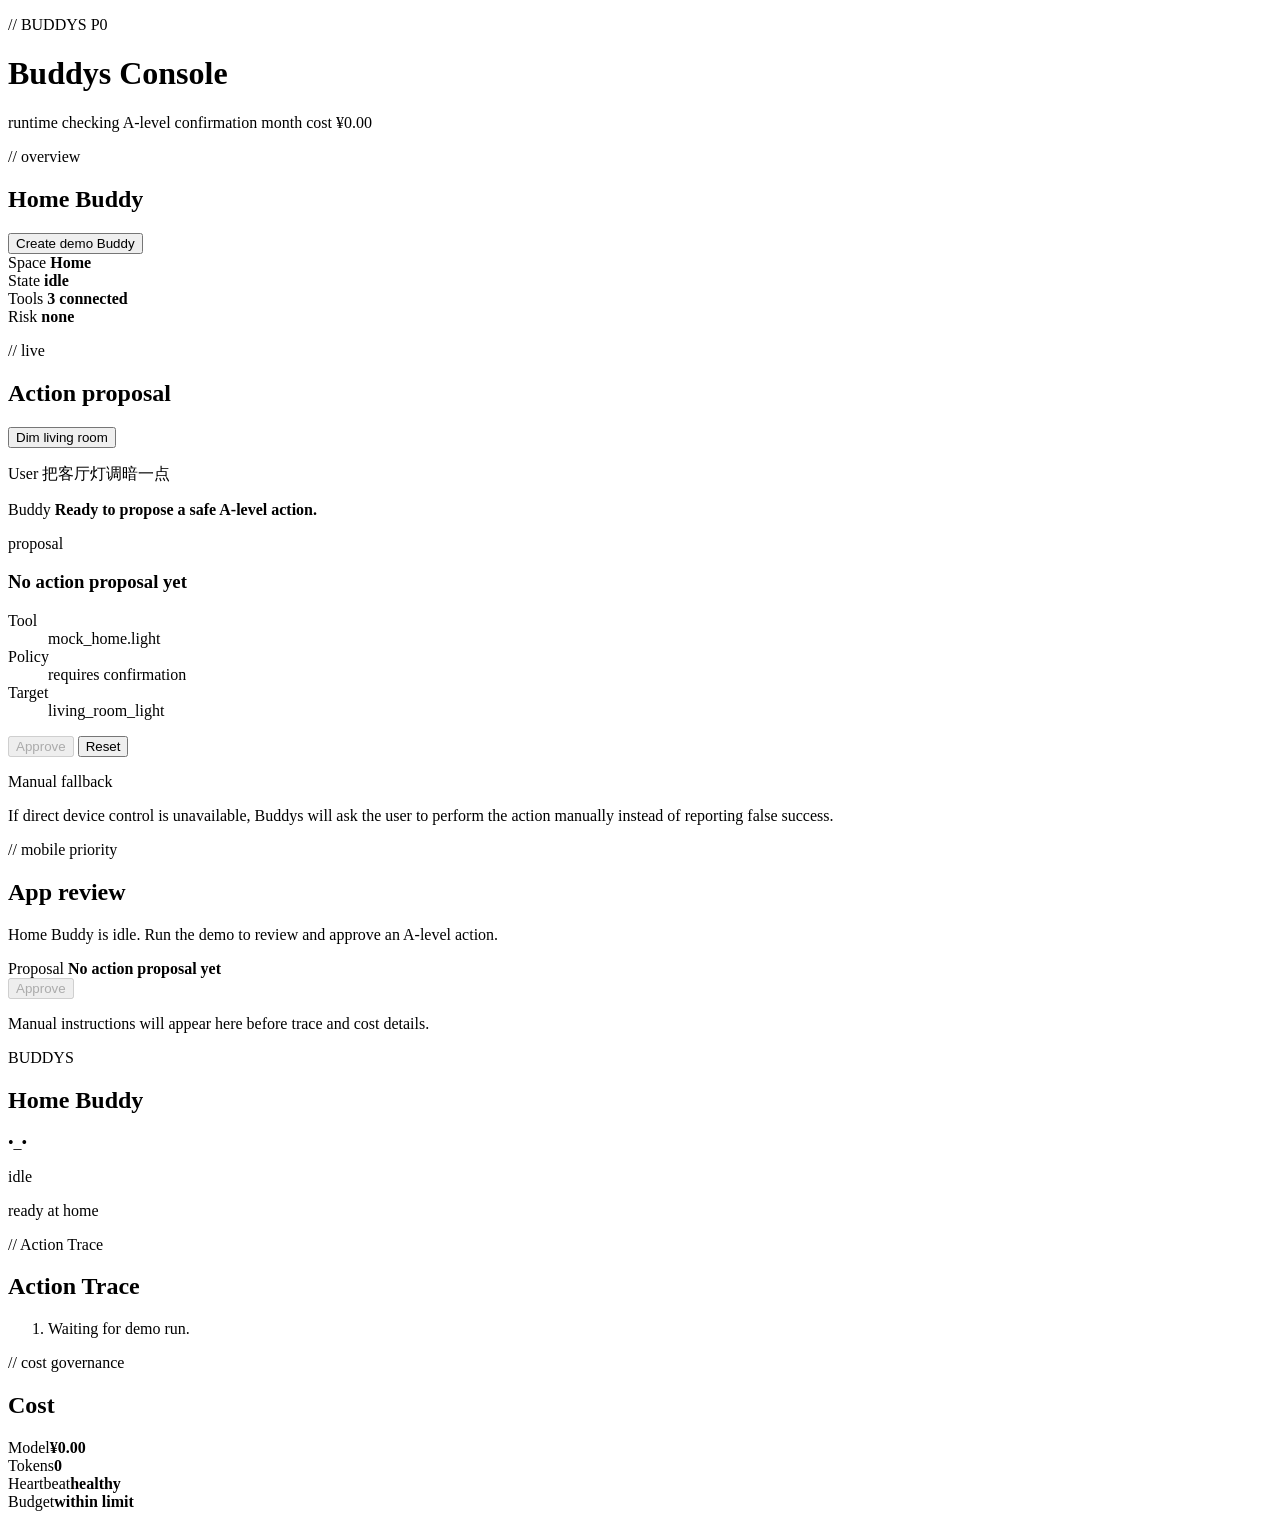
==== src/buddys_api/static/index.html @ 9211343c "feat: add console and device contract slice" ====
<!doctype html>
<html lang="zh-CN">
  <head>
    <meta charset="utf-8" />
    <meta name="viewport" content="width=device-width, initial-scale=1" />
    <title>Buddys Console</title>
    <link rel="stylesheet" href="/static/styles.css" />
  </head>
  <body>
    <main class="shell" data-surface="browser-console">
      <header class="topbar" aria-label="Buddys runtime status">
        <div>
          <p class="eyebrow">// BUDDYS P0</p>
          <h1>Buddys Console</h1>
        </div>
        <div class="status-strip" role="status">
          <span id="runtimeHealth" class="status-pill">runtime checking</span>
          <span>A-level confirmation</span>
          <span id="monthCost">month cost ¥0.00</span>
        </div>
      </header>

      <section class="layout">
        <div class="primary-column">
          <section class="panel overview" aria-labelledby="overviewTitle">
            <div class="panel-header">
              <div>
                <p class="eyebrow">// overview</p>
                <h2 id="overviewTitle">Home Buddy</h2>
              </div>
              <button id="createBuddyButton" class="secondary-button" type="button">Create demo Buddy</button>
            </div>
            <div class="metric-grid">
              <div>
                <span class="metric-label">Space</span>
                <strong id="buddySpace">Home</strong>
              </div>
              <div>
                <span class="metric-label">State</span>
                <strong id="buddyState">idle</strong>
              </div>
              <div>
                <span class="metric-label">Tools</span>
                <strong>3 connected</strong>
              </div>
              <div>
                <span class="metric-label">Risk</span>
                <strong id="riskState">none</strong>
              </div>
            </div>
          </section>

          <section class="panel live" aria-labelledby="liveTitle">
            <div class="panel-header">
              <div>
                <p class="eyebrow">// live</p>
                <h2 id="liveTitle">Action proposal</h2>
              </div>
              <button id="runDemoButton" class="primary-button" type="button">Dim living room</button>
            </div>
            <div class="conversation">
              <p><span>User</span> 把客厅灯调暗一点</p>
              <p><span>Buddy</span> <strong id="assistantMessage">Ready to propose a safe A-level action.</strong></p>
            </div>
            <div class="proposal-card" id="proposalCard">
              <p class="eyebrow">proposal</p>
              <h3 id="proposalSummary">No action proposal yet</h3>
              <dl>
                <div><dt>Tool</dt><dd id="proposalTool">mock_home.light</dd></div>
                <div><dt>Policy</dt><dd id="proposalPolicy">requires confirmation</dd></div>
                <div><dt>Target</dt><dd>living_room_light</dd></div>
              </dl>
              <div class="button-row">
                <button id="approveButton" class="primary-button" type="button" disabled>Approve</button>
                <button id="resetButton" class="ghost-button" type="button">Reset</button>
              </div>
            </div>
            <div class="manual-callout" id="manualFallback">
              <p class="eyebrow">Manual fallback</p>
              <p id="manualInstruction">If direct device control is unavailable, Buddys will ask the user to perform the action manually instead of reporting false success.</p>
            </div>
          </section>
        </div>

        <section class="mobile-surface" data-surface="mobile-app" aria-label="Mobile app priority surface">
          <p class="eyebrow">// mobile priority</p>
          <h2>App review</h2>
          <p id="mobileStatus">Home Buddy is idle. Run the demo to review and approve an A-level action.</p>
          <div class="mobile-action-block">
            <span>Proposal</span>
            <strong id="mobileProposal">No action proposal yet</strong>
          </div>
          <div class="mobile-action-row">
            <button id="mobileApproveButton" class="primary-button" type="button" disabled>Approve</button>
            <p id="mobileManualInstruction">Manual instructions will appear here before trace and cost details.</p>
          </div>
        </section>

        <aside class="side-column">
          <section class="device-shell" aria-labelledby="deviceTitle" data-surface="hardware-display">
            <div class="device-display" id="hardwareDisplay">
              <p class="device-kicker">BUDDYS</p>
              <h2 id="deviceTitle">Home Buddy</h2>
              <div class="pixel-face" id="pixelFace">•_•</div>
              <p id="deviceState">idle</p>
              <p id="devicePrompt">ready at home</p>
            </div>
          </section>

          <section class="panel trace" aria-labelledby="traceTitle">
            <p class="eyebrow">// Action Trace</p>
            <h2 id="traceTitle">Action Trace</h2>
            <ol id="traceTimeline" class="timeline">
              <li>Waiting for demo run.</li>
            </ol>
          </section>

          <section class="panel cost" aria-labelledby="costTitle">
            <p class="eyebrow">// cost governance</p>
            <h2 id="costTitle">Cost</h2>
            <div class="cost-grid">
              <div><span>Model</span><strong id="modelCost">¥0.00</strong></div>
              <div><span>Tokens</span><strong id="tokenUsage">0</strong></div>
              <div><span>Heartbeat</span><strong>healthy</strong></div>
              <div><span>Budget</span><strong>within limit</strong></div>
            </div>
          </section>
        </aside>
      </section>
    </main>
    <script src="/static/app.js"></script>
  </body>
</html>
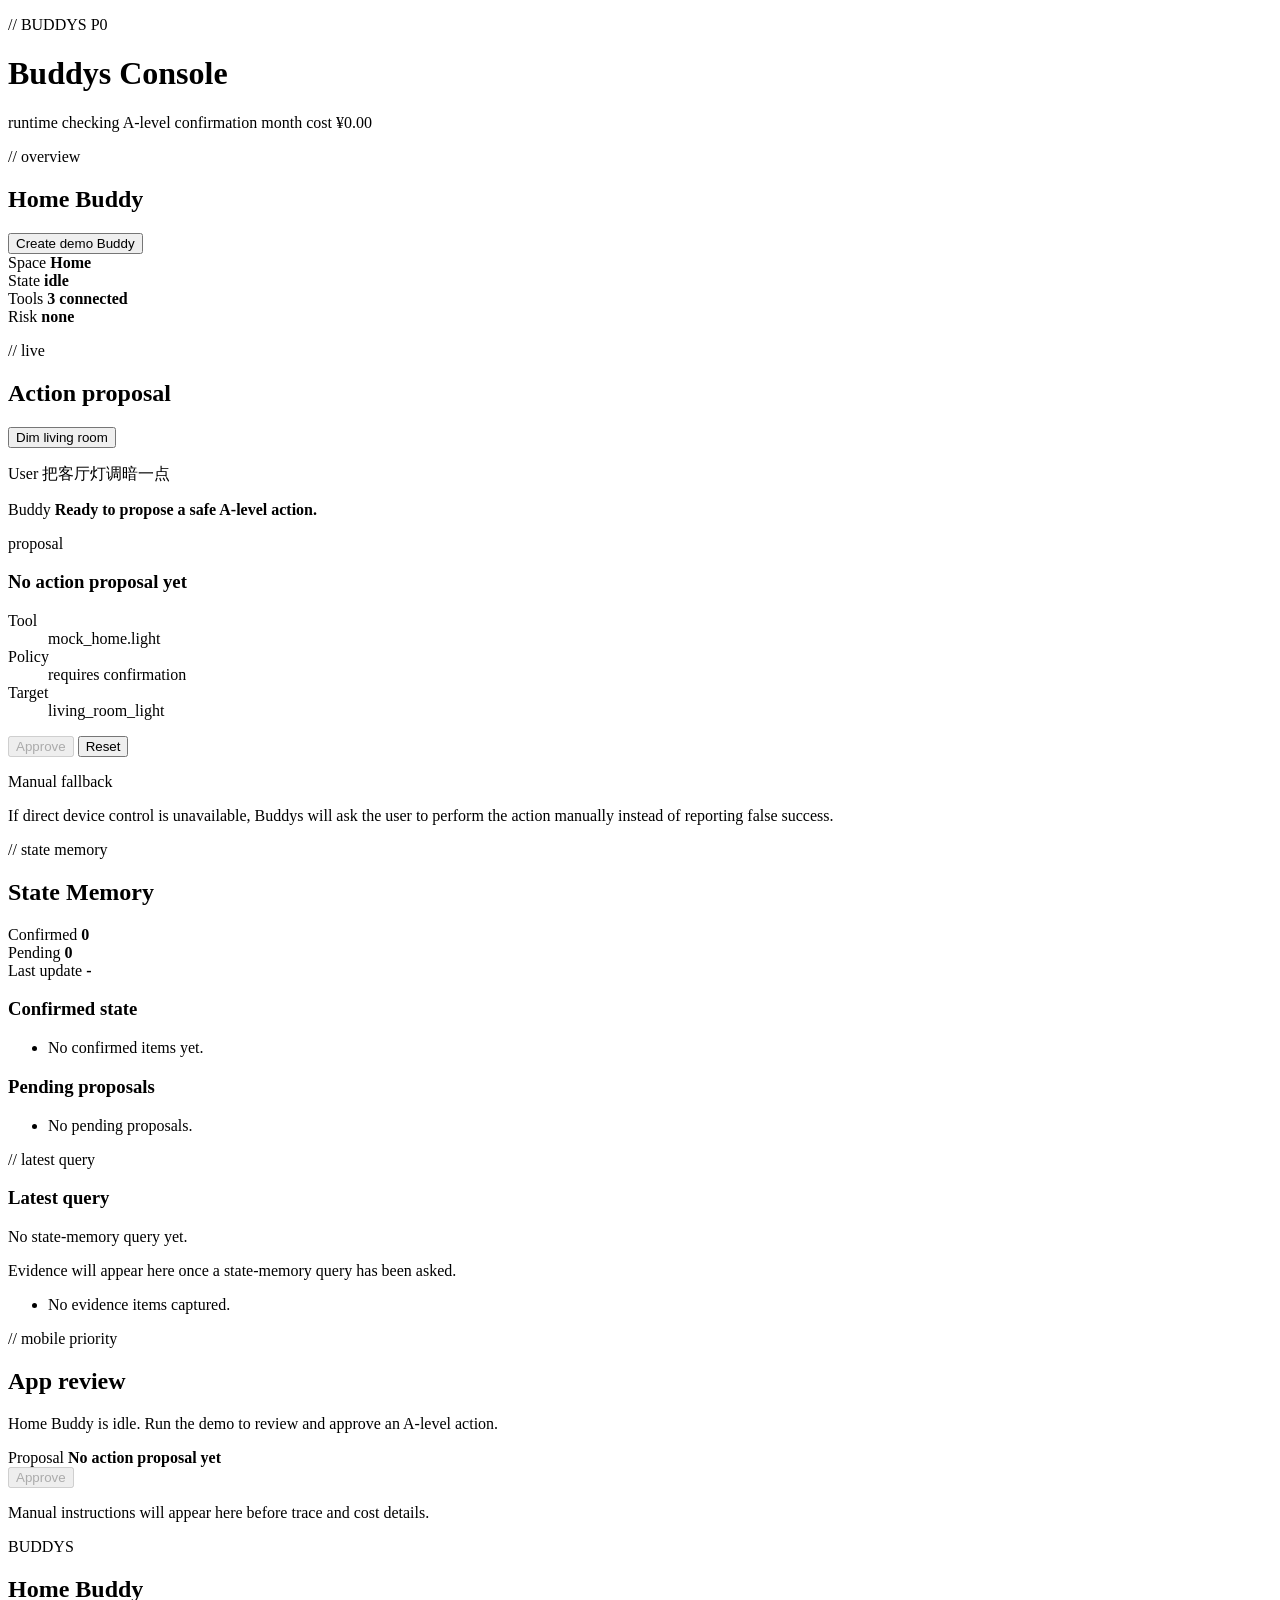
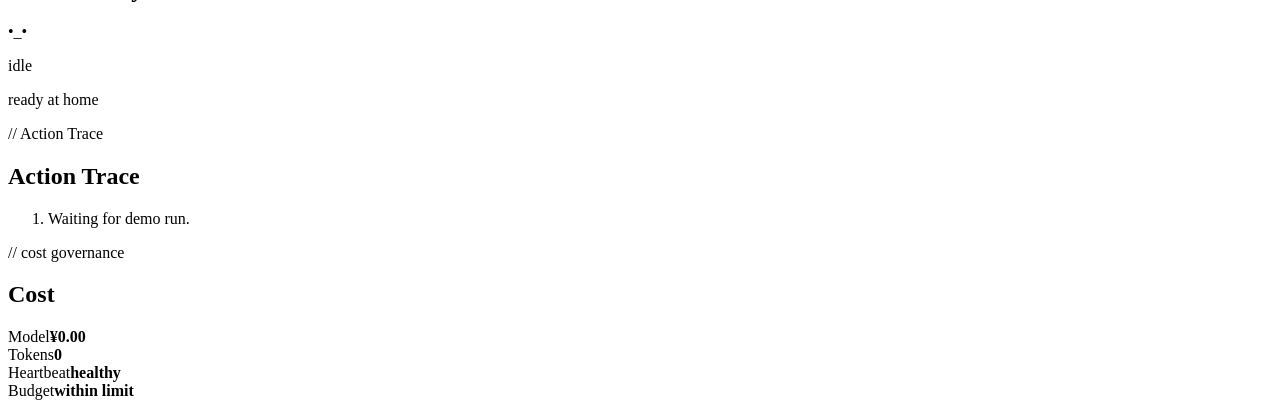
==== commit 54f7ebcf: "feat: add state memory sync console slice" ====
--- a/src/buddys_api/static/index.html
+++ b/src/buddys_api/static/index.html
@@ -80,6 +80,55 @@
               <p id="manualInstruction">If direct device control is unavailable, Buddys will ask the user to perform the action manually instead of reporting false success.</p>
             </div>
           </section>
+
+          <section class="panel state-memory" aria-labelledby="stateMemoryTitle">
+            <div class="panel-header">
+              <div>
+                <p class="eyebrow">// state memory</p>
+                <h2 id="stateMemoryTitle">State Memory</h2>
+              </div>
+              <div class="state-memory-summary-grid">
+                <div>
+                  <span class="metric-label">Confirmed</span>
+                  <strong id="stateMemoryConfirmedCount">0</strong>
+                </div>
+                <div>
+                  <span class="metric-label">Pending</span>
+                  <strong id="stateMemoryPendingCount">0</strong>
+                </div>
+                <div>
+                  <span class="metric-label">Last update</span>
+                  <strong id="stateMemoryLastUpdated">-</strong>
+                </div>
+              </div>
+            </div>
+
+            <div class="state-memory-columns">
+              <section class="state-memory-block" aria-labelledby="stateMemoryConfirmedTitle">
+                <h3 id="stateMemoryConfirmedTitle">Confirmed state</h3>
+                <ul id="stateMemoryConfirmedList" class="state-list">
+                  <li>No confirmed items yet.</li>
+                </ul>
+              </section>
+
+              <section class="state-memory-block" aria-labelledby="stateMemoryPendingTitle">
+                <h3 id="stateMemoryPendingTitle">Pending proposals</h3>
+                <ul id="stateMemoryPendingList" class="state-list">
+                  <li>No pending proposals.</li>
+                </ul>
+              </section>
+            </div>
+
+            <section class="state-memory-query" aria-labelledby="stateMemoryQueryTitle">
+              <p class="eyebrow">// latest query</p>
+              <h3 id="stateMemoryQueryTitle">Latest query</h3>
+              <p id="stateMemoryQuerySummary">No state-memory query yet.</p>
+              <p id="stateMemoryQueryMeta" class="state-memory-meta">Evidence will appear here once a state-memory query has been asked.</p>
+              <ul id="stateMemoryEvidenceList" class="state-list">
+                <li>No evidence items captured.</li>
+              </ul>
+            </section>
+          </section>
         </div>
 
         <section class="mobile-surface" data-surface="mobile-app" aria-label="Mobile app priority surface">
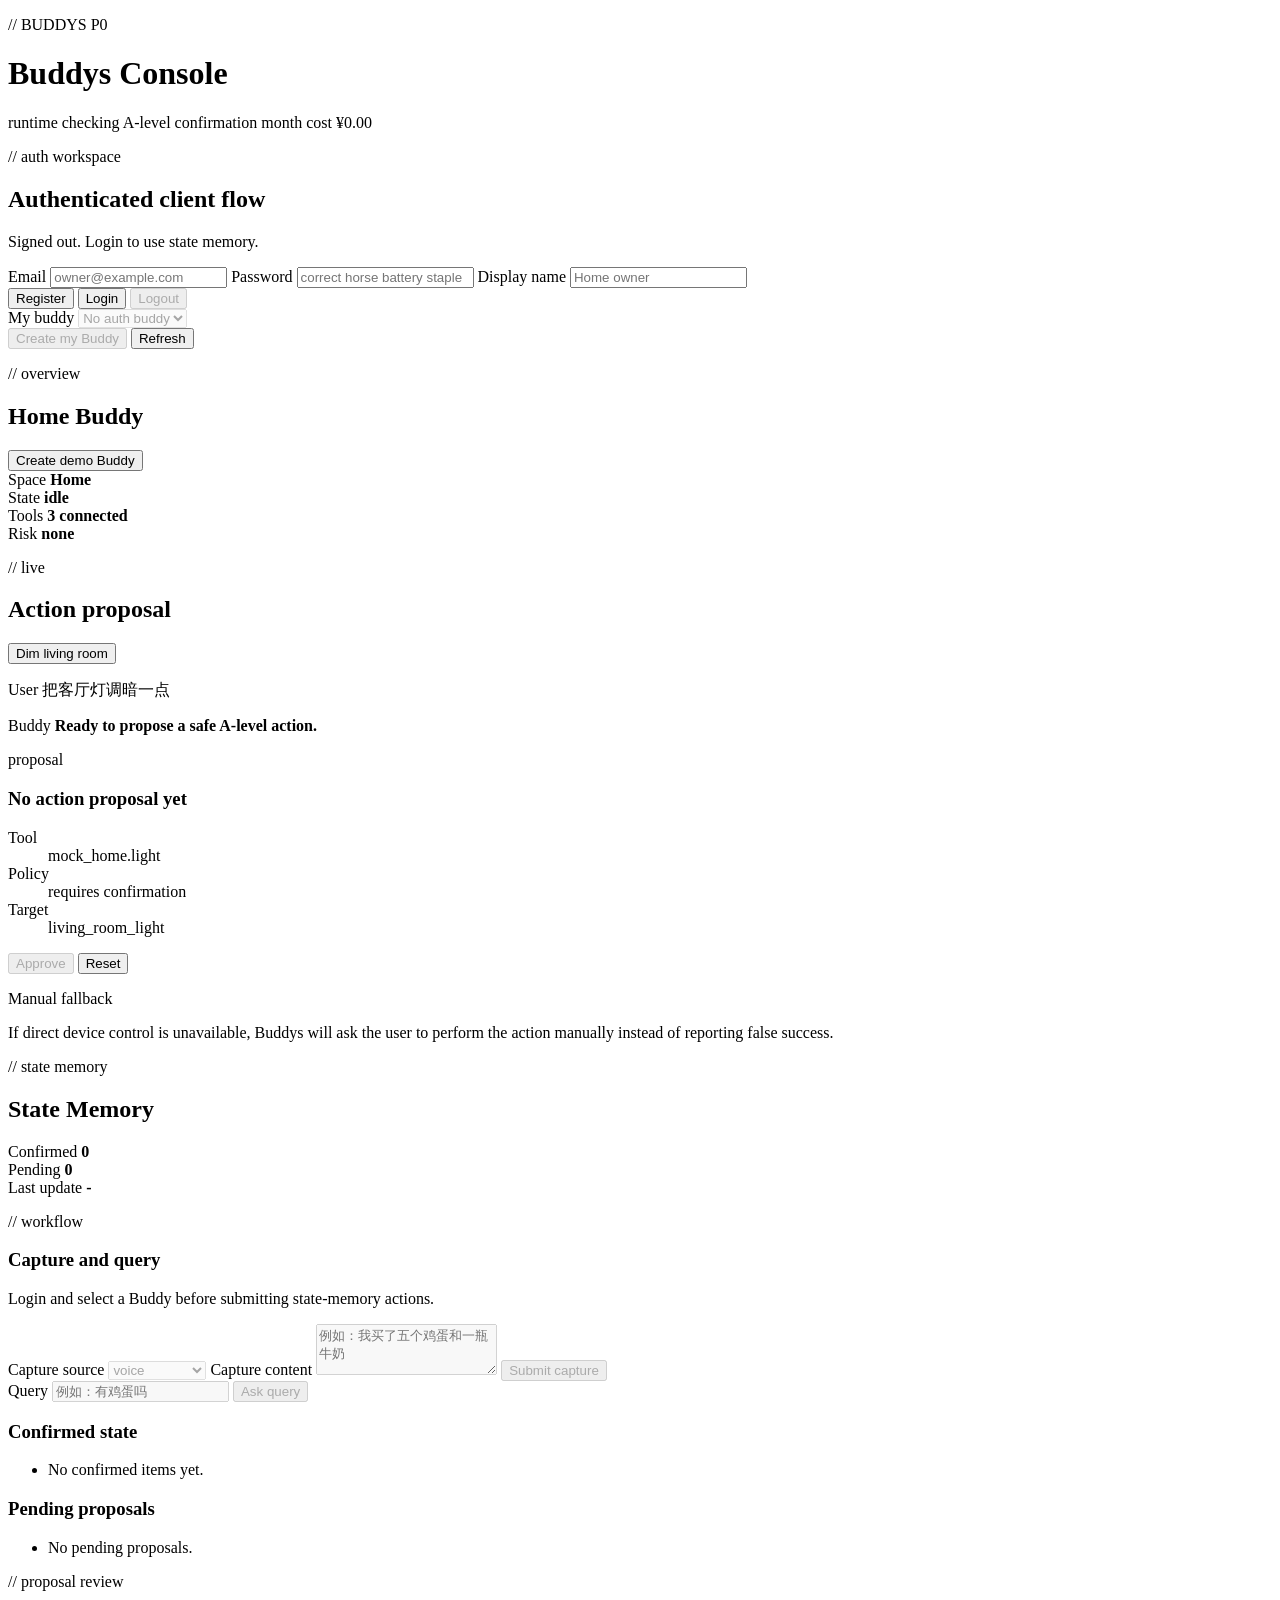
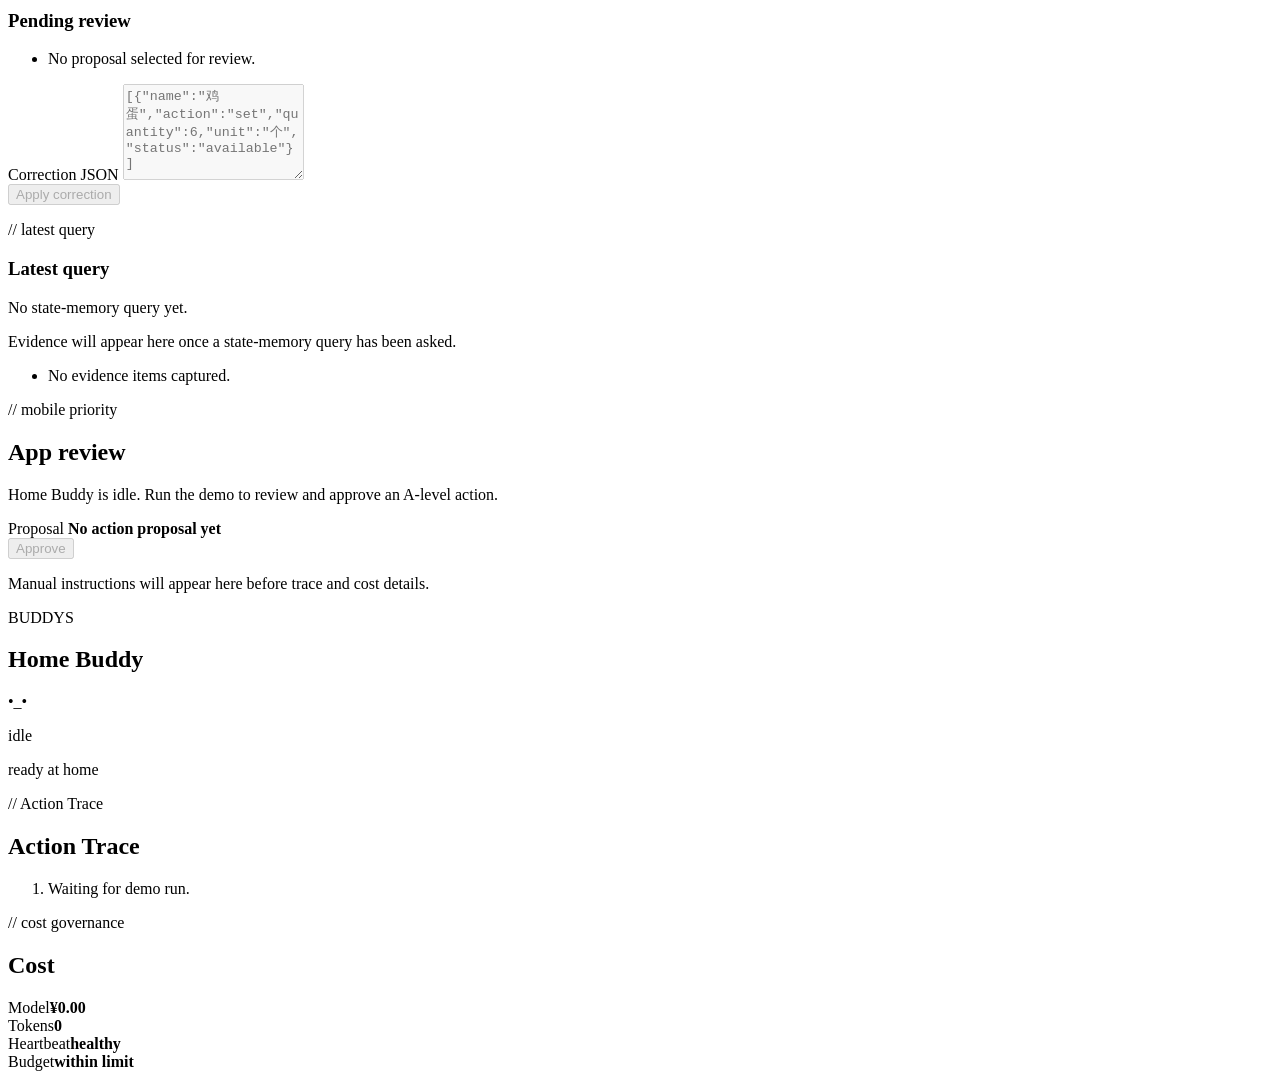
==== commit f31c9581: "feat: add auth state-memory console flow" ====
--- a/src/buddys_api/static/index.html
+++ b/src/buddys_api/static/index.html
@@ -22,6 +22,47 @@
 
       <section class="layout">
         <div class="primary-column">
+          <section class="panel auth-workspace" aria-labelledby="authWorkspaceTitle">
+            <div class="panel-header">
+              <div>
+                <p class="eyebrow">// auth workspace</p>
+                <h2 id="authWorkspaceTitle">Authenticated client flow</h2>
+              </div>
+              <p id="authStatus" class="status-note">Signed out. Login to use state memory.</p>
+            </div>
+            <div class="auth-grid">
+              <label class="field">
+                <span>Email</span>
+                <input id="authEmailInput" type="email" placeholder="owner@example.com" />
+              </label>
+              <label class="field">
+                <span>Password</span>
+                <input id="authPasswordInput" type="password" placeholder="correct horse battery staple" />
+              </label>
+              <label class="field">
+                <span>Display name</span>
+                <input id="authDisplayNameInput" type="text" placeholder="Home owner" />
+              </label>
+              <div class="button-row auth-actions">
+                <button id="authRegisterButton" class="secondary-button" type="button">Register</button>
+                <button id="authLoginButton" class="primary-button" type="button">Login</button>
+                <button id="authLogoutButton" class="ghost-button" type="button" disabled>Logout</button>
+              </div>
+            </div>
+            <div class="workspace-grid">
+              <label class="field">
+                <span>My buddy</span>
+                <select id="authBuddySelect" disabled>
+                  <option value="">No auth buddy</option>
+                </select>
+              </label>
+              <div class="button-row">
+                <button id="createMyBuddyButton" class="secondary-button" type="button" disabled>Create my Buddy</button>
+                <button id="refreshWorkspaceButton" class="ghost-button" type="button">Refresh</button>
+              </div>
+            </div>
+          </section>
+
           <section class="panel overview" aria-labelledby="overviewTitle">
             <div class="panel-header">
               <div>
@@ -103,6 +144,41 @@
               </div>
             </div>
 
+            <section class="state-memory-workflow" aria-labelledby="stateMemoryWorkflowTitle">
+              <p class="eyebrow">// workflow</p>
+              <h3 id="stateMemoryWorkflowTitle">Capture and query</h3>
+              <p id="stateMemoryWorkspaceStatus" class="state-memory-meta">
+                Login and select a Buddy before submitting state-memory actions.
+              </p>
+              <div class="workflow-grid">
+                <label class="field">
+                  <span>Capture source</span>
+                  <select id="captureSourceSelect" disabled>
+                    <option value="voice">voice</option>
+                    <option value="conversation">conversation</option>
+                    <option value="console">console</option>
+                  </select>
+                </label>
+                <label class="field field-wide">
+                  <span>Capture content</span>
+                  <textarea
+                    id="captureContentInput"
+                    rows="3"
+                    placeholder="例如：我买了五个鸡蛋和一瓶牛奶"
+                    disabled
+                  ></textarea>
+                </label>
+                <button id="submitCaptureButton" class="primary-button" type="button" disabled>Submit capture</button>
+              </div>
+              <div class="workflow-grid query-grid">
+                <label class="field field-wide">
+                  <span>Query</span>
+                  <input id="queryQuestionInput" type="text" placeholder="例如：有鸡蛋吗" disabled />
+                </label>
+                <button id="submitQueryButton" class="secondary-button" type="button" disabled>Ask query</button>
+              </div>
+            </section>
+
             <div class="state-memory-columns">
               <section class="state-memory-block" aria-labelledby="stateMemoryConfirmedTitle">
                 <h3 id="stateMemoryConfirmedTitle">Confirmed state</h3>
@@ -118,6 +194,26 @@
                 </ul>
               </section>
             </div>
+
+            <section class="state-memory-query" aria-labelledby="proposalReviewTitle">
+              <p class="eyebrow">// proposal review</p>
+              <h3 id="proposalReviewTitle">Pending review</h3>
+              <ul id="proposalReviewList" class="state-list">
+                <li>No proposal selected for review.</li>
+              </ul>
+              <label class="field field-wide">
+                <span>Correction JSON</span>
+                <textarea
+                  id="proposalCorrectionInput"
+                  rows="6"
+                  placeholder='[{"name":"鸡蛋","action":"set","quantity":6,"unit":"个","status":"available"}]'
+                  disabled
+                ></textarea>
+              </label>
+              <div class="button-row">
+                <button id="submitCorrectionButton" class="secondary-button" type="button" disabled>Apply correction</button>
+              </div>
+            </section>
 
             <section class="state-memory-query" aria-labelledby="stateMemoryQueryTitle">
               <p class="eyebrow">// latest query</p>
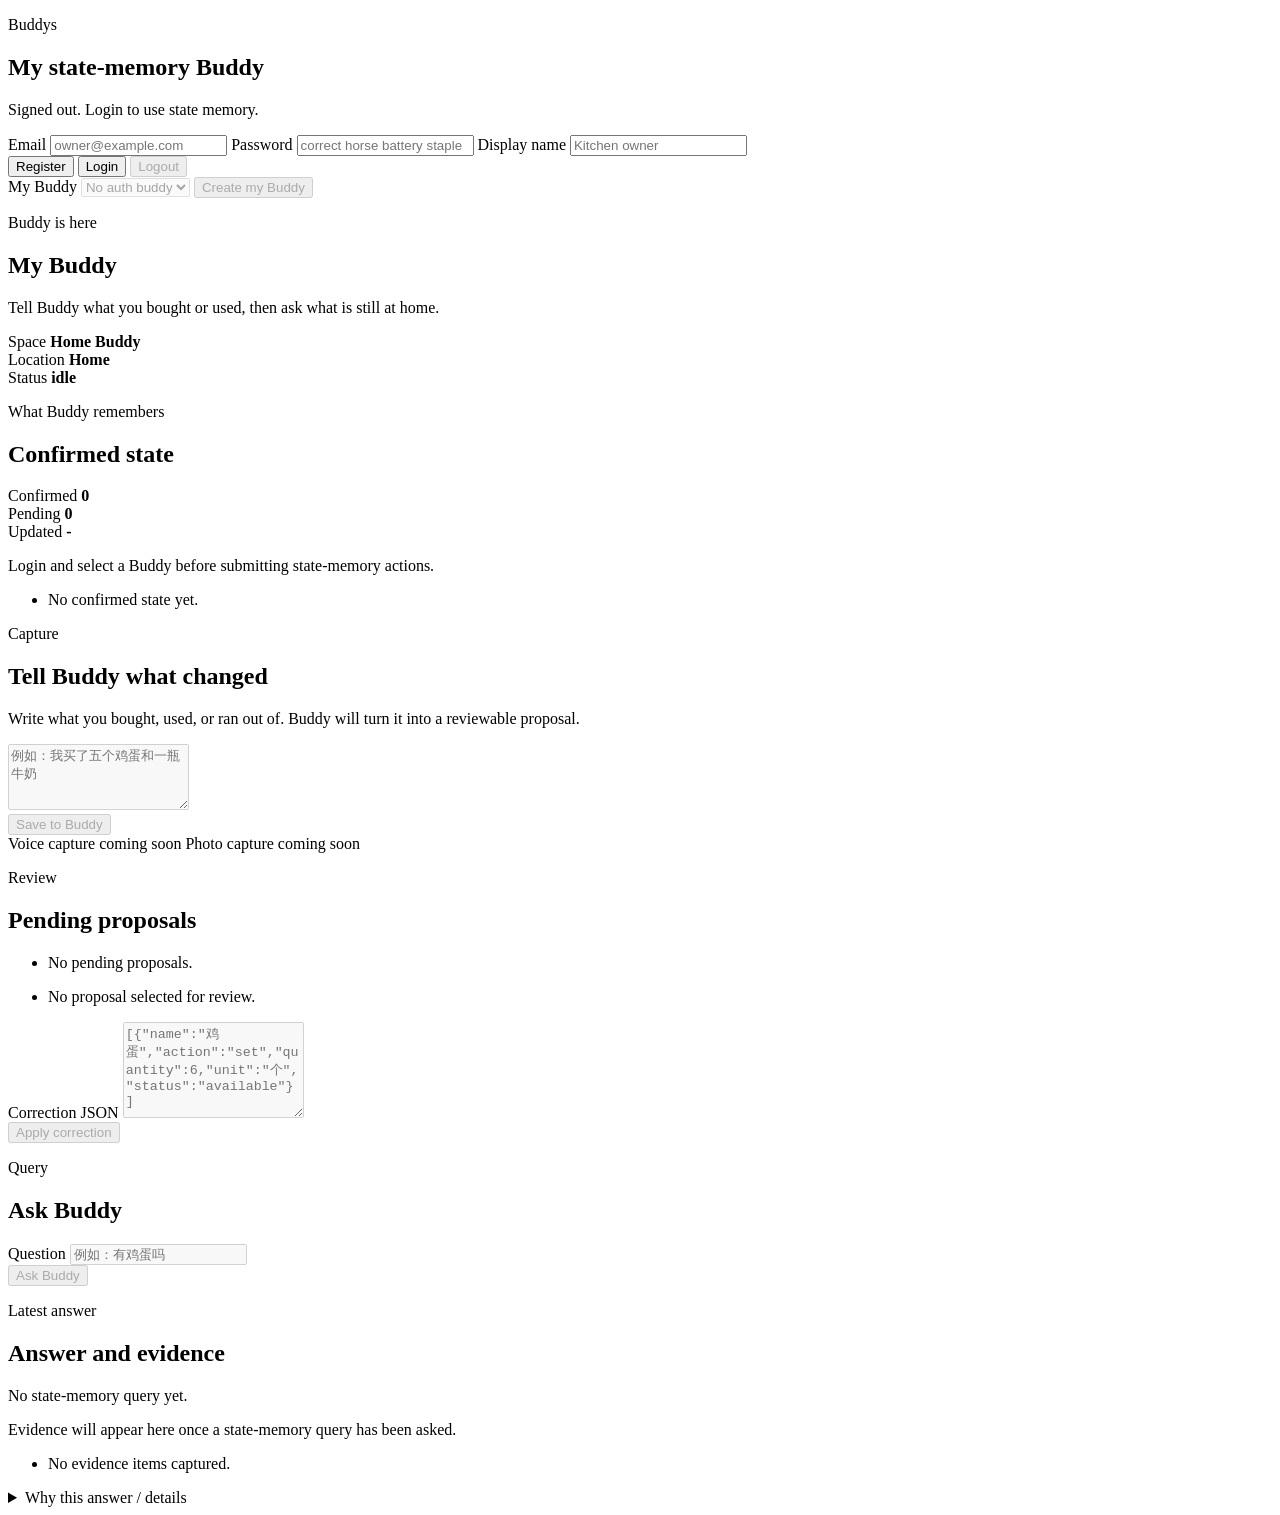
==== commit e2132a6c: "feat: rebuild state memory console experience" ====
--- a/src/buddys_api/static/index.html
+++ b/src/buddys_api/static/index.html
@@ -7,271 +7,218 @@
     <link rel="stylesheet" href="/static/styles.css" />
   </head>
   <body>
-    <main class="shell" data-surface="browser-console">
-      <header class="topbar" aria-label="Buddys runtime status">
-        <div>
-          <p class="eyebrow">// BUDDYS P0</p>
-          <h1>Buddys Console</h1>
-        </div>
-        <div class="status-strip" role="status">
-          <span id="runtimeHealth" class="status-pill">runtime checking</span>
-          <span>A-level confirmation</span>
-          <span id="monthCost">month cost ¥0.00</span>
-        </div>
-      </header>
-
-      <section class="layout">
-        <div class="primary-column">
-          <section class="panel auth-workspace" aria-labelledby="authWorkspaceTitle">
-            <div class="panel-header">
-              <div>
-                <p class="eyebrow">// auth workspace</p>
-                <h2 id="authWorkspaceTitle">Authenticated client flow</h2>
-              </div>
-              <p id="authStatus" class="status-note">Signed out. Login to use state memory.</p>
-            </div>
-            <div class="auth-grid">
-              <label class="field">
-                <span>Email</span>
-                <input id="authEmailInput" type="email" placeholder="owner@example.com" />
-              </label>
-              <label class="field">
-                <span>Password</span>
-                <input id="authPasswordInput" type="password" placeholder="correct horse battery staple" />
-              </label>
-              <label class="field">
-                <span>Display name</span>
-                <input id="authDisplayNameInput" type="text" placeholder="Home owner" />
-              </label>
-              <div class="button-row auth-actions">
-                <button id="authRegisterButton" class="secondary-button" type="button">Register</button>
-                <button id="authLoginButton" class="primary-button" type="button">Login</button>
-                <button id="authLogoutButton" class="ghost-button" type="button" disabled>Logout</button>
-              </div>
-            </div>
-            <div class="workspace-grid">
-              <label class="field">
-                <span>My buddy</span>
-                <select id="authBuddySelect" disabled>
-                  <option value="">No auth buddy</option>
-                </select>
-              </label>
-              <div class="button-row">
-                <button id="createMyBuddyButton" class="secondary-button" type="button" disabled>Create my Buddy</button>
-                <button id="refreshWorkspaceButton" class="ghost-button" type="button">Refresh</button>
-              </div>
-            </div>
-          </section>
-
-          <section class="panel overview" aria-labelledby="overviewTitle">
-            <div class="panel-header">
-              <div>
-                <p class="eyebrow">// overview</p>
-                <h2 id="overviewTitle">Home Buddy</h2>
-              </div>
-              <button id="createBuddyButton" class="secondary-button" type="button">Create demo Buddy</button>
-            </div>
-            <div class="metric-grid">
-              <div>
-                <span class="metric-label">Space</span>
-                <strong id="buddySpace">Home</strong>
-              </div>
-              <div>
-                <span class="metric-label">State</span>
-                <strong id="buddyState">idle</strong>
-              </div>
-              <div>
-                <span class="metric-label">Tools</span>
-                <strong>3 connected</strong>
-              </div>
-              <div>
-                <span class="metric-label">Risk</span>
-                <strong id="riskState">none</strong>
-              </div>
-            </div>
-          </section>
-
-          <section class="panel live" aria-labelledby="liveTitle">
-            <div class="panel-header">
-              <div>
-                <p class="eyebrow">// live</p>
-                <h2 id="liveTitle">Action proposal</h2>
-              </div>
-              <button id="runDemoButton" class="primary-button" type="button">Dim living room</button>
-            </div>
-            <div class="conversation">
-              <p><span>User</span> 把客厅灯调暗一点</p>
-              <p><span>Buddy</span> <strong id="assistantMessage">Ready to propose a safe A-level action.</strong></p>
-            </div>
-            <div class="proposal-card" id="proposalCard">
-              <p class="eyebrow">proposal</p>
-              <h3 id="proposalSummary">No action proposal yet</h3>
-              <dl>
-                <div><dt>Tool</dt><dd id="proposalTool">mock_home.light</dd></div>
-                <div><dt>Policy</dt><dd id="proposalPolicy">requires confirmation</dd></div>
-                <div><dt>Target</dt><dd>living_room_light</dd></div>
-              </dl>
-              <div class="button-row">
-                <button id="approveButton" class="primary-button" type="button" disabled>Approve</button>
-                <button id="resetButton" class="ghost-button" type="button">Reset</button>
-              </div>
-            </div>
-            <div class="manual-callout" id="manualFallback">
-              <p class="eyebrow">Manual fallback</p>
-              <p id="manualInstruction">If direct device control is unavailable, Buddys will ask the user to perform the action manually instead of reporting false success.</p>
-            </div>
-          </section>
-
-          <section class="panel state-memory" aria-labelledby="stateMemoryTitle">
-            <div class="panel-header">
-              <div>
-                <p class="eyebrow">// state memory</p>
-                <h2 id="stateMemoryTitle">State Memory</h2>
-              </div>
-              <div class="state-memory-summary-grid">
-                <div>
-                  <span class="metric-label">Confirmed</span>
-                  <strong id="stateMemoryConfirmedCount">0</strong>
-                </div>
-                <div>
-                  <span class="metric-label">Pending</span>
-                  <strong id="stateMemoryPendingCount">0</strong>
-                </div>
-                <div>
-                  <span class="metric-label">Last update</span>
-                  <strong id="stateMemoryLastUpdated">-</strong>
-                </div>
-              </div>
-            </div>
-
-            <section class="state-memory-workflow" aria-labelledby="stateMemoryWorkflowTitle">
-              <p class="eyebrow">// workflow</p>
-              <h3 id="stateMemoryWorkflowTitle">Capture and query</h3>
-              <p id="stateMemoryWorkspaceStatus" class="state-memory-meta">
-                Login and select a Buddy before submitting state-memory actions.
-              </p>
-              <div class="workflow-grid">
-                <label class="field">
-                  <span>Capture source</span>
-                  <select id="captureSourceSelect" disabled>
-                    <option value="voice">voice</option>
-                    <option value="conversation">conversation</option>
-                    <option value="console">console</option>
-                  </select>
-                </label>
-                <label class="field field-wide">
-                  <span>Capture content</span>
-                  <textarea
-                    id="captureContentInput"
-                    rows="3"
-                    placeholder="例如：我买了五个鸡蛋和一瓶牛奶"
-                    disabled
-                  ></textarea>
-                </label>
-                <button id="submitCaptureButton" class="primary-button" type="button" disabled>Submit capture</button>
-              </div>
-              <div class="workflow-grid query-grid">
-                <label class="field field-wide">
-                  <span>Query</span>
-                  <input id="queryQuestionInput" type="text" placeholder="例如：有鸡蛋吗" disabled />
-                </label>
-                <button id="submitQueryButton" class="secondary-button" type="button" disabled>Ask query</button>
-              </div>
-            </section>
-
-            <div class="state-memory-columns">
-              <section class="state-memory-block" aria-labelledby="stateMemoryConfirmedTitle">
-                <h3 id="stateMemoryConfirmedTitle">Confirmed state</h3>
-                <ul id="stateMemoryConfirmedList" class="state-list">
-                  <li>No confirmed items yet.</li>
-                </ul>
-              </section>
-
-              <section class="state-memory-block" aria-labelledby="stateMemoryPendingTitle">
-                <h3 id="stateMemoryPendingTitle">Pending proposals</h3>
-                <ul id="stateMemoryPendingList" class="state-list">
-                  <li>No pending proposals.</li>
-                </ul>
-              </section>
-            </div>
-
-            <section class="state-memory-query" aria-labelledby="proposalReviewTitle">
-              <p class="eyebrow">// proposal review</p>
-              <h3 id="proposalReviewTitle">Pending review</h3>
-              <ul id="proposalReviewList" class="state-list">
-                <li>No proposal selected for review.</li>
-              </ul>
-              <label class="field field-wide">
-                <span>Correction JSON</span>
-                <textarea
-                  id="proposalCorrectionInput"
-                  rows="6"
-                  placeholder='[{"name":"鸡蛋","action":"set","quantity":6,"unit":"个","status":"available"}]'
-                  disabled
-                ></textarea>
-              </label>
-              <div class="button-row">
-                <button id="submitCorrectionButton" class="secondary-button" type="button" disabled>Apply correction</button>
-              </div>
-            </section>
-
-            <section class="state-memory-query" aria-labelledby="stateMemoryQueryTitle">
-              <p class="eyebrow">// latest query</p>
-              <h3 id="stateMemoryQueryTitle">Latest query</h3>
-              <p id="stateMemoryQuerySummary">No state-memory query yet.</p>
-              <p id="stateMemoryQueryMeta" class="state-memory-meta">Evidence will appear here once a state-memory query has been asked.</p>
-              <ul id="stateMemoryEvidenceList" class="state-list">
-                <li>No evidence items captured.</li>
-              </ul>
-            </section>
-          </section>
-        </div>
-
-        <section class="mobile-surface" data-surface="mobile-app" aria-label="Mobile app priority surface">
-          <p class="eyebrow">// mobile priority</p>
-          <h2>App review</h2>
-          <p id="mobileStatus">Home Buddy is idle. Run the demo to review and approve an A-level action.</p>
-          <div class="mobile-action-block">
-            <span>Proposal</span>
-            <strong id="mobileProposal">No action proposal yet</strong>
-          </div>
-          <div class="mobile-action-row">
-            <button id="mobileApproveButton" class="primary-button" type="button" disabled>Approve</button>
-            <p id="mobileManualInstruction">Manual instructions will appear here before trace and cost details.</p>
-          </div>
-        </section>
-
-        <aside class="side-column">
-          <section class="device-shell" aria-labelledby="deviceTitle" data-surface="hardware-display">
-            <div class="device-display" id="hardwareDisplay">
-              <p class="device-kicker">BUDDYS</p>
-              <h2 id="deviceTitle">Home Buddy</h2>
-              <div class="pixel-face" id="pixelFace">•_•</div>
-              <p id="deviceState">idle</p>
-              <p id="devicePrompt">ready at home</p>
-            </div>
-          </section>
-
-          <section class="panel trace" aria-labelledby="traceTitle">
-            <p class="eyebrow">// Action Trace</p>
+    <main id="experienceShell">
+      <section id="authRail" class="experience-panel" aria-labelledby="authWorkspaceTitle">
+        <div class="section-heading">
+          <div>
+            <p class="eyebrow">Buddys</p>
+            <h1 id="authWorkspaceTitle">My state-memory Buddy</h1>
+          </div>
+          <p id="authStatus" class="support-copy">Signed out. Login to use state memory.</p>
+        </div>
+        <div class="auth-grid">
+          <label class="field">
+            <span>Email</span>
+            <input id="authEmailInput" type="email" placeholder="owner@example.com" />
+          </label>
+          <label class="field">
+            <span>Password</span>
+            <input id="authPasswordInput" type="password" placeholder="correct horse battery staple" />
+          </label>
+          <label class="field">
+            <span>Display name</span>
+            <input id="authDisplayNameInput" type="text" placeholder="Kitchen owner" />
+          </label>
+          <div class="button-row auth-actions">
+            <button id="authRegisterButton" class="secondary-button" type="button">Register</button>
+            <button id="authLoginButton" class="primary-button" type="button">Login</button>
+            <button id="authLogoutButton" class="ghost-button" type="button" disabled>Logout</button>
+          </div>
+        </div>
+        <div class="workspace-grid">
+          <label class="field">
+            <span>My Buddy</span>
+            <select id="authBuddySelect" disabled>
+              <option value="">No auth buddy</option>
+            </select>
+          </label>
+          <button id="createMyBuddyButton" class="secondary-button" type="button" disabled>Create my Buddy</button>
+        </div>
+      </section>
+
+      <section id="buddyHero" class="experience-panel" aria-labelledby="buddyNameHeading">
+        <p id="buddyGreeting" class="eyebrow">Buddy is here</p>
+        <h2 id="buddyNameHeading">My Buddy</h2>
+        <p id="buddySummaryLine" class="support-copy">
+          Tell Buddy what you bought or used, then ask what is still at home.
+        </p>
+        <div class="hero-meta">
+          <div>
+            <span class="field-label">Space</span>
+            <strong id="overviewTitle">Home Buddy</strong>
+          </div>
+          <div>
+            <span class="field-label">Location</span>
+            <strong id="buddySpace">Home</strong>
+          </div>
+          <div>
+            <span class="field-label">Status</span>
+            <strong id="buddyState">idle</strong>
+          </div>
+        </div>
+      </section>
+
+      <section id="confirmedStatePanel" class="experience-panel" aria-labelledby="confirmedStateTitle">
+        <div class="section-heading">
+          <div>
+            <p class="eyebrow">What Buddy remembers</p>
+            <h2 id="confirmedStateTitle">Confirmed state</h2>
+          </div>
+          <div class="state-summary">
+            <div>
+              <span class="field-label">Confirmed</span>
+              <strong id="stateMemoryConfirmedCount">0</strong>
+            </div>
+            <div>
+              <span class="field-label">Pending</span>
+              <strong id="stateMemoryPendingCount">0</strong>
+            </div>
+            <div>
+              <span class="field-label">Updated</span>
+              <strong id="stateMemoryLastUpdated">-</strong>
+            </div>
+          </div>
+        </div>
+        <p id="stateMemoryWorkspaceStatus" class="support-copy">
+          Login and select a Buddy before submitting state-memory actions.
+        </p>
+        <ul id="stateMemoryConfirmedList" class="state-list">
+          <li>No confirmed state yet.</li>
+        </ul>
+      </section>
+
+      <section id="captureComposer" class="experience-panel" aria-labelledby="captureComposerTitle">
+        <div class="section-heading">
+          <div>
+            <p class="eyebrow">Capture</p>
+            <h2 id="captureComposerTitle">Tell Buddy what changed</h2>
+          </div>
+        </div>
+        <p class="support-copy">Write what you bought, used, or ran out of. Buddy will turn it into a reviewable proposal.</p>
+        <textarea
+          id="captureTextInput"
+          rows="4"
+          placeholder="例如：我买了五个鸡蛋和一瓶牛奶"
+          disabled
+        ></textarea>
+        <div class="button-row capture-actions">
+          <button id="captureSubmitButton" class="primary-button" type="button" disabled>Save to Buddy</button>
+        </div>
+        <div class="coming-soon-row">
+          <span class="coming-soon-chip">Voice capture coming soon</span>
+          <span class="coming-soon-chip">Photo capture coming soon</span>
+        </div>
+      </section>
+
+      <section id="proposalInbox" class="experience-panel" aria-labelledby="proposalInboxTitle">
+        <div class="section-heading">
+          <div>
+            <p class="eyebrow">Review</p>
+            <h2 id="proposalInboxTitle">Pending proposals</h2>
+          </div>
+        </div>
+        <ul id="stateMemoryPendingList" class="state-list">
+          <li>No pending proposals.</li>
+        </ul>
+        <ul id="proposalReviewList" class="state-list">
+          <li>No proposal selected for review.</li>
+        </ul>
+        <label class="field">
+          <span>Correction JSON</span>
+          <textarea
+            id="proposalCorrectionInput"
+            rows="6"
+            placeholder='[{"name":"鸡蛋","action":"set","quantity":6,"unit":"个","status":"available"}]'
+            disabled
+          ></textarea>
+        </label>
+        <div class="button-row">
+          <button id="submitCorrectionButton" class="secondary-button" type="button" disabled>Apply correction</button>
+        </div>
+      </section>
+
+      <section id="queryComposer" class="experience-panel" aria-labelledby="queryComposerTitle">
+        <div class="section-heading">
+          <div>
+            <p class="eyebrow">Query</p>
+            <h2 id="queryComposerTitle">Ask Buddy</h2>
+          </div>
+        </div>
+        <label class="field">
+          <span>Question</span>
+          <input id="queryTextInput" type="text" placeholder="例如：有鸡蛋吗" disabled />
+        </label>
+        <div class="button-row">
+          <button id="querySubmitButton" class="secondary-button" type="button" disabled>Ask Buddy</button>
+        </div>
+      </section>
+
+      <section id="latestAnswerPanel" class="experience-panel" aria-labelledby="latestAnswerTitle">
+        <div class="section-heading">
+          <div>
+            <p class="eyebrow">Latest answer</p>
+            <h2 id="latestAnswerTitle">Answer and evidence</h2>
+          </div>
+        </div>
+        <p id="stateMemoryQuerySummary">No state-memory query yet.</p>
+        <p id="stateMemoryQueryMeta" class="support-copy">Evidence will appear here once a state-memory query has been asked.</p>
+        <ul id="stateMemoryEvidenceList" class="state-list">
+          <li>No evidence items captured.</li>
+        </ul>
+      </section>
+
+      <section id="proactiveMemoryCard" class="experience-panel" aria-labelledby="proactiveTitle" hidden>
+        <p class="eyebrow">Buddy noticed</p>
+        <h2 id="proactiveTitle">Buddy noticed</h2>
+        <p id="proactiveMessage"></p>
+        <p id="proactiveBasis" class="support-copy"></p>
+      </section>
+
+      <details id="detailsDrawer" class="details-drawer">
+        <summary>Why this answer / details</summary>
+        <div class="details-stack">
+          <section class="experience-panel detail-panel" aria-labelledby="traceTitle">
+            <p class="eyebrow">Action Trace</p>
             <h2 id="traceTitle">Action Trace</h2>
             <ol id="traceTimeline" class="timeline">
-              <li>Waiting for demo run.</li>
+              <li>Waiting for state-memory activity.</li>
             </ol>
           </section>
 
-          <section class="panel cost" aria-labelledby="costTitle">
-            <p class="eyebrow">// cost governance</p>
-            <h2 id="costTitle">Cost</h2>
-            <div class="cost-grid">
-              <div><span>Model</span><strong id="modelCost">¥0.00</strong></div>
-              <div><span>Tokens</span><strong id="tokenUsage">0</strong></div>
-              <div><span>Heartbeat</span><strong>healthy</strong></div>
-              <div><span>Budget</span><strong>within limit</strong></div>
+          <section class="experience-panel detail-panel" aria-labelledby="costTitle">
+            <p class="eyebrow">Cost</p>
+            <h2 id="costTitle">Cost snapshot</h2>
+            <div class="detail-metrics">
+              <div>
+                <span class="field-label">Runtime</span>
+                <strong id="runtimeHealth">runtime checking</strong>
+              </div>
+              <div>
+                <span class="field-label">Tokens</span>
+                <strong id="tokenUsage">0</strong>
+              </div>
+              <div>
+                <span class="field-label">Last run</span>
+                <strong id="modelCost">¥0.00</strong>
+              </div>
+              <div>
+                <span class="field-label">Month</span>
+                <strong id="monthCost">month cost ¥0.00</strong>
+              </div>
             </div>
           </section>
-        </aside>
-      </section>
+        </div>
+      </details>
     </main>
     <script src="/static/app.js"></script>
   </body>
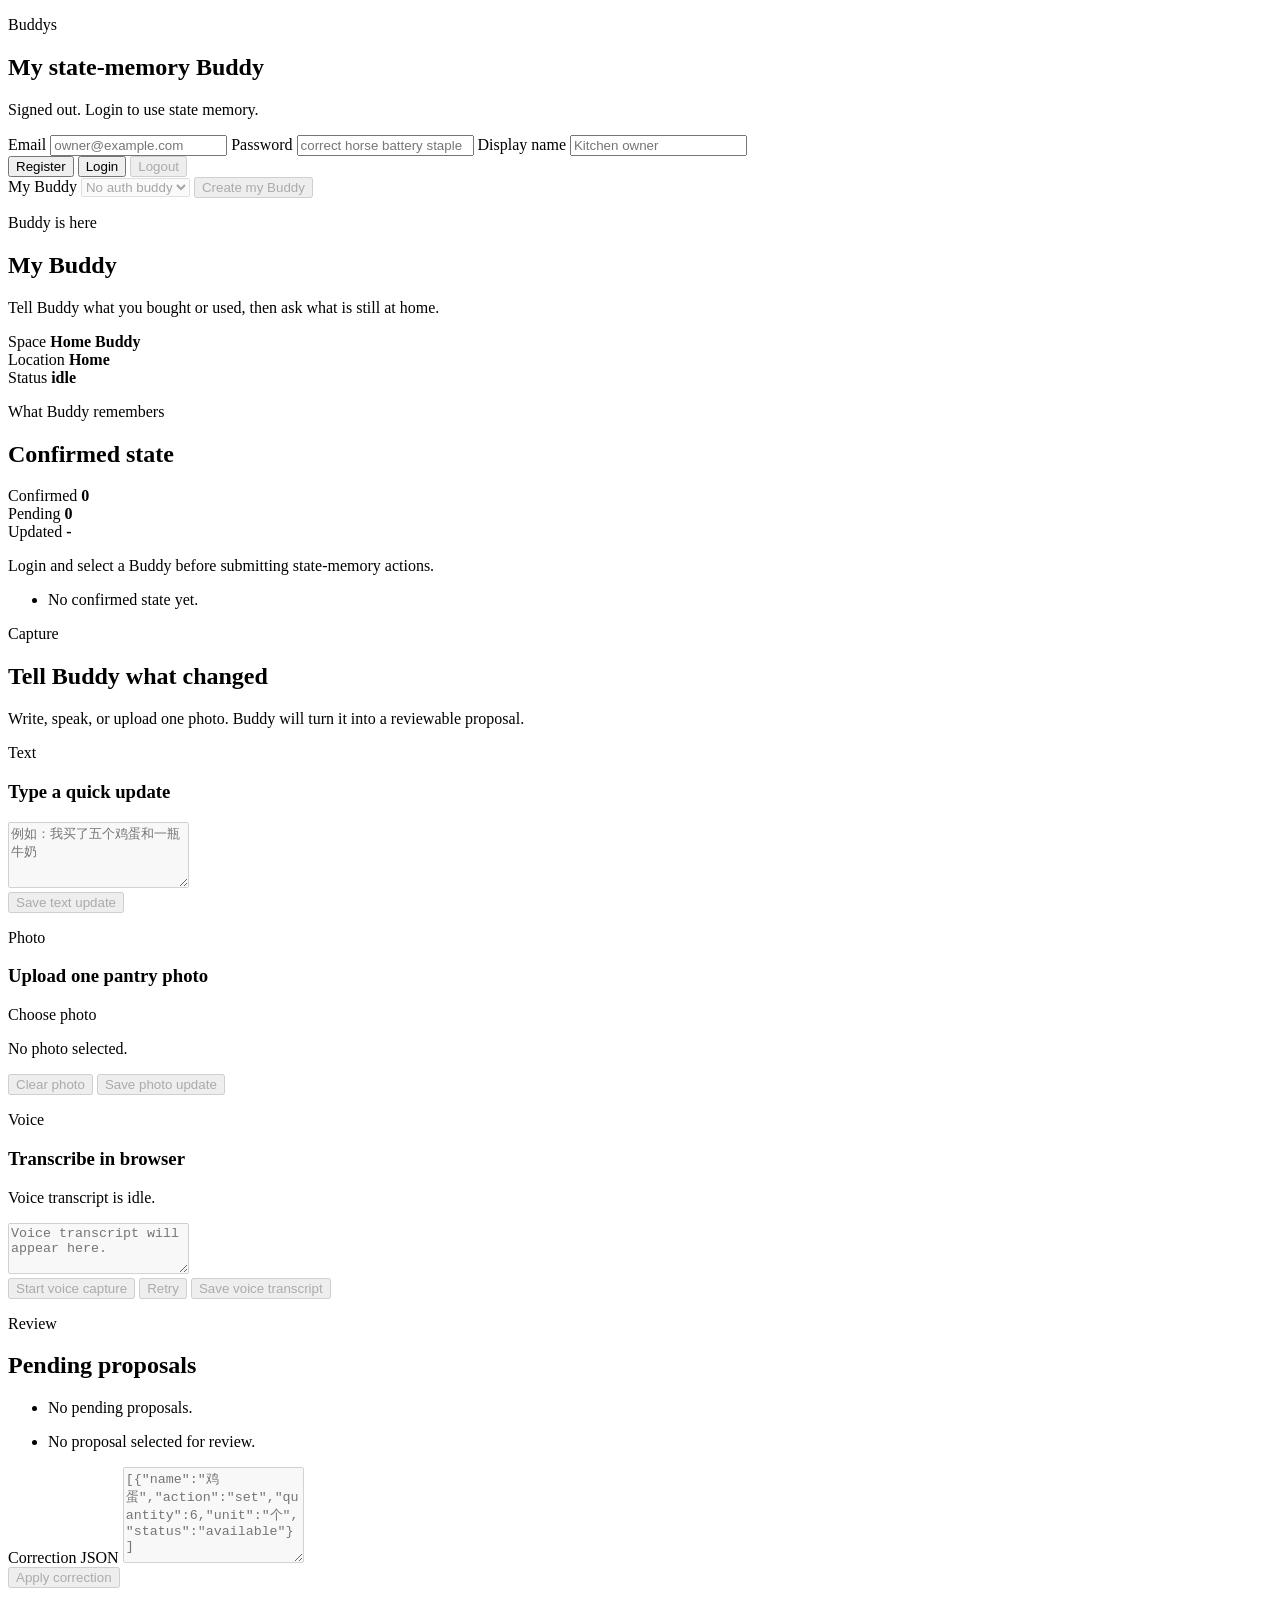
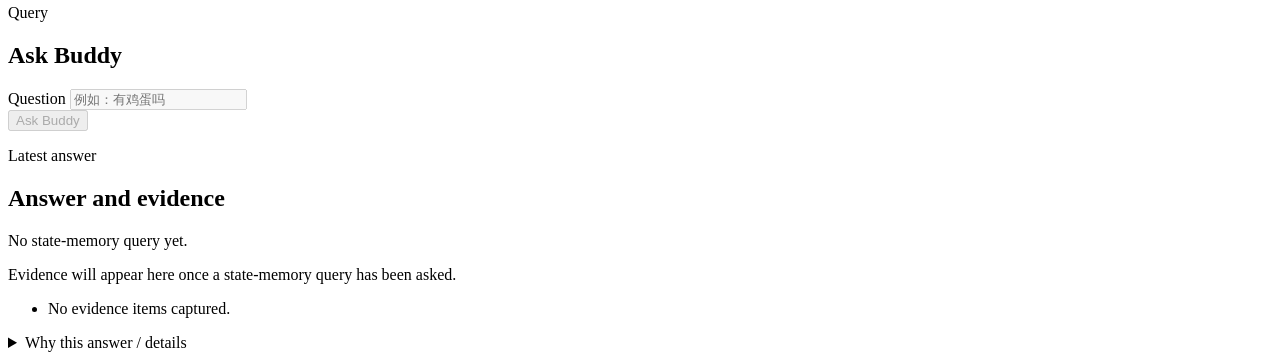
==== commit d93cddbf: "feat: add multimodal state memory console" ====
--- a/src/buddys_api/static/index.html
+++ b/src/buddys_api/static/index.html
@@ -104,19 +104,65 @@
             <h2 id="captureComposerTitle">Tell Buddy what changed</h2>
           </div>
         </div>
-        <p class="support-copy">Write what you bought, used, or ran out of. Buddy will turn it into a reviewable proposal.</p>
-        <textarea
-          id="captureTextInput"
-          rows="4"
-          placeholder="例如：我买了五个鸡蛋和一瓶牛奶"
-          disabled
-        ></textarea>
-        <div class="button-row capture-actions">
-          <button id="captureSubmitButton" class="primary-button" type="button" disabled>Save to Buddy</button>
-        </div>
-        <div class="coming-soon-row">
-          <span class="coming-soon-chip">Voice capture coming soon</span>
-          <span class="coming-soon-chip">Photo capture coming soon</span>
+        <p class="support-copy">Write, speak, or upload one photo. Buddy will turn it into a reviewable proposal.</p>
+
+        <div class="capture-stack">
+          <section class="composer-band" aria-labelledby="textCaptureTitle">
+            <div class="section-heading compact-heading">
+              <div>
+                <p class="eyebrow">Text</p>
+                <h3 id="textCaptureTitle">Type a quick update</h3>
+              </div>
+            </div>
+            <textarea
+              id="captureTextInput"
+              rows="4"
+              placeholder="例如：我买了五个鸡蛋和一瓶牛奶"
+              disabled
+            ></textarea>
+            <div class="button-row capture-actions">
+              <button id="captureSubmitButton" class="primary-button" type="button" disabled>Save text update</button>
+            </div>
+          </section>
+
+          <section class="composer-band" aria-labelledby="photoCaptureTitle">
+            <div class="section-heading compact-heading">
+              <div>
+                <p class="eyebrow">Photo</p>
+                <h3 id="photoCaptureTitle">Upload one pantry photo</h3>
+              </div>
+            </div>
+            <label class="secondary-button file-picker-button" for="photoFileInput">Choose photo</label>
+            <input id="photoFileInput" type="file" accept="image/png,image/jpeg,image/webp" hidden />
+            <p id="photoSelectionStatus" class="support-copy">No photo selected.</p>
+            <img id="photoPreviewImage" class="photo-preview" alt="Selected pantry photo preview" hidden />
+            <div class="button-row">
+              <button id="clearPhotoSelectionButton" class="ghost-button" type="button" disabled>Clear photo</button>
+              <button id="submitPhotoCaptureButton" class="primary-button" type="button" disabled>Save photo update</button>
+            </div>
+          </section>
+
+          <section class="composer-band" aria-labelledby="voiceCaptureTitle">
+            <div class="section-heading compact-heading">
+              <div>
+                <p class="eyebrow">Voice</p>
+                <h3 id="voiceCaptureTitle">Transcribe in browser</h3>
+              </div>
+            </div>
+            <p id="voiceUnsupportedCopy" class="support-copy"></p>
+            <p id="voiceCaptureStatus" class="support-copy">Voice transcript is idle.</p>
+            <textarea
+              id="voiceTranscriptInput"
+              rows="3"
+              placeholder="Voice transcript will appear here."
+              disabled
+            ></textarea>
+            <div class="button-row">
+              <button id="startVoiceCaptureButton" class="secondary-button" type="button" disabled>Start voice capture</button>
+              <button id="retryVoiceCaptureButton" class="ghost-button" type="button" disabled>Retry</button>
+              <button id="submitVoiceTranscriptButton" class="primary-button" type="button" disabled>Save voice transcript</button>
+            </div>
+          </section>
         </div>
       </section>
 
@@ -178,8 +224,13 @@
       </section>
 
       <section id="proactiveMemoryCard" class="experience-panel" aria-labelledby="proactiveTitle" hidden>
-        <p class="eyebrow">Buddy noticed</p>
-        <h2 id="proactiveTitle">Buddy noticed</h2>
+        <div class="section-heading">
+          <div>
+            <p class="eyebrow">Buddy noticed</p>
+            <h2 id="proactiveTitle">Buddy noticed</h2>
+          </div>
+          <button id="dismissProactiveHintButton" class="ghost-button hint-dismiss" type="button">Ignore</button>
+        </div>
         <p id="proactiveMessage"></p>
         <p id="proactiveBasis" class="support-copy"></p>
       </section>
@@ -187,6 +238,16 @@
       <details id="detailsDrawer" class="details-drawer">
         <summary>Why this answer / details</summary>
         <div class="details-stack">
+          <section id="answerBasisPanel" class="experience-panel detail-panel" aria-labelledby="answerBasisTitle">
+            <p class="eyebrow">Answer basis</p>
+            <h2 id="answerBasisTitle">Why Buddy answered this</h2>
+            <p id="answerBasisQuestion" class="support-copy">No current answer basis.</p>
+            <p id="answerBasisSummary" class="support-copy">Ask Buddy something to inspect evidence details.</p>
+            <ul id="answerBasisEvidenceList" class="state-list">
+              <li>No answer evidence yet.</li>
+            </ul>
+          </section>
+
           <section class="experience-panel detail-panel" aria-labelledby="traceTitle">
             <p class="eyebrow">Action Trace</p>
             <h2 id="traceTitle">Action Trace</h2>
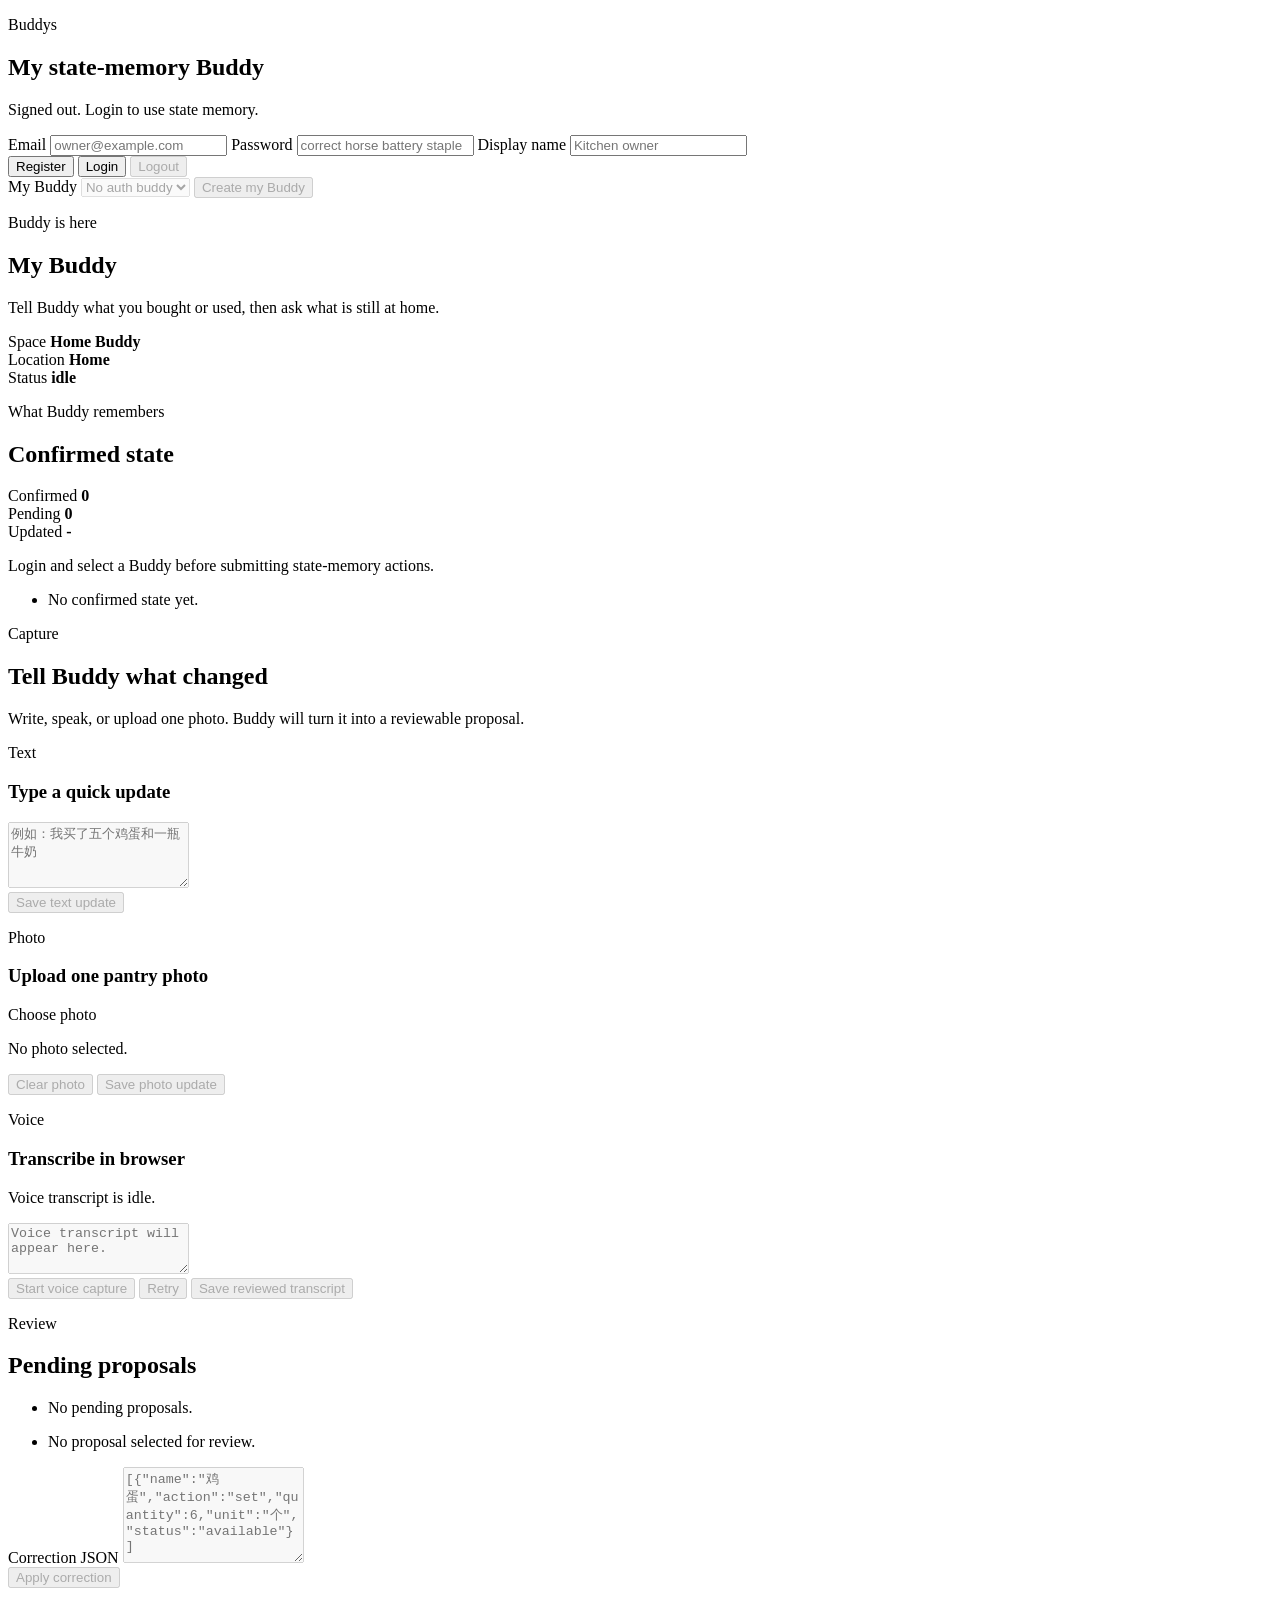
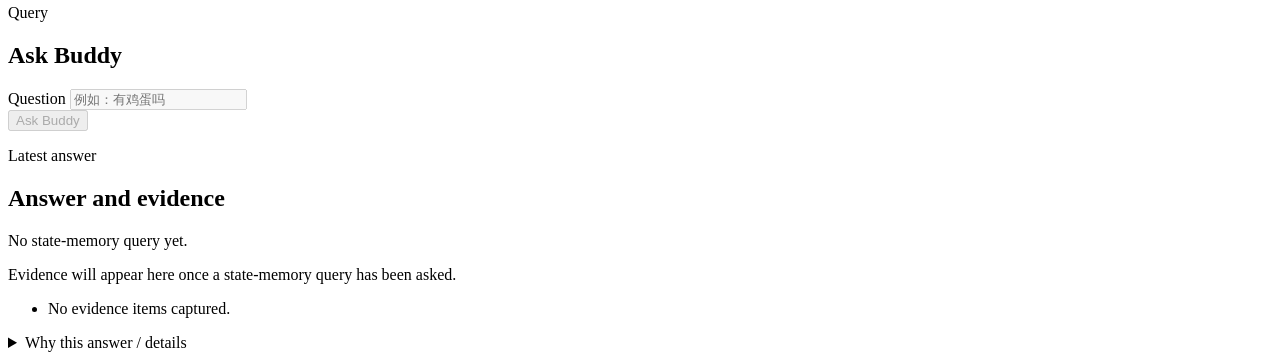
==== commit 50bbd3bf: "fix: harden multimodal provider and eval gates" ====
--- a/src/buddys_api/static/index.html
+++ b/src/buddys_api/static/index.html
@@ -160,7 +160,7 @@
             <div class="button-row">
               <button id="startVoiceCaptureButton" class="secondary-button" type="button" disabled>Start voice capture</button>
               <button id="retryVoiceCaptureButton" class="ghost-button" type="button" disabled>Retry</button>
-              <button id="submitVoiceTranscriptButton" class="primary-button" type="button" disabled>Save voice transcript</button>
+              <button id="submitVoiceTranscriptButton" class="primary-button" type="button" disabled>Save reviewed transcript</button>
             </div>
           </section>
         </div>
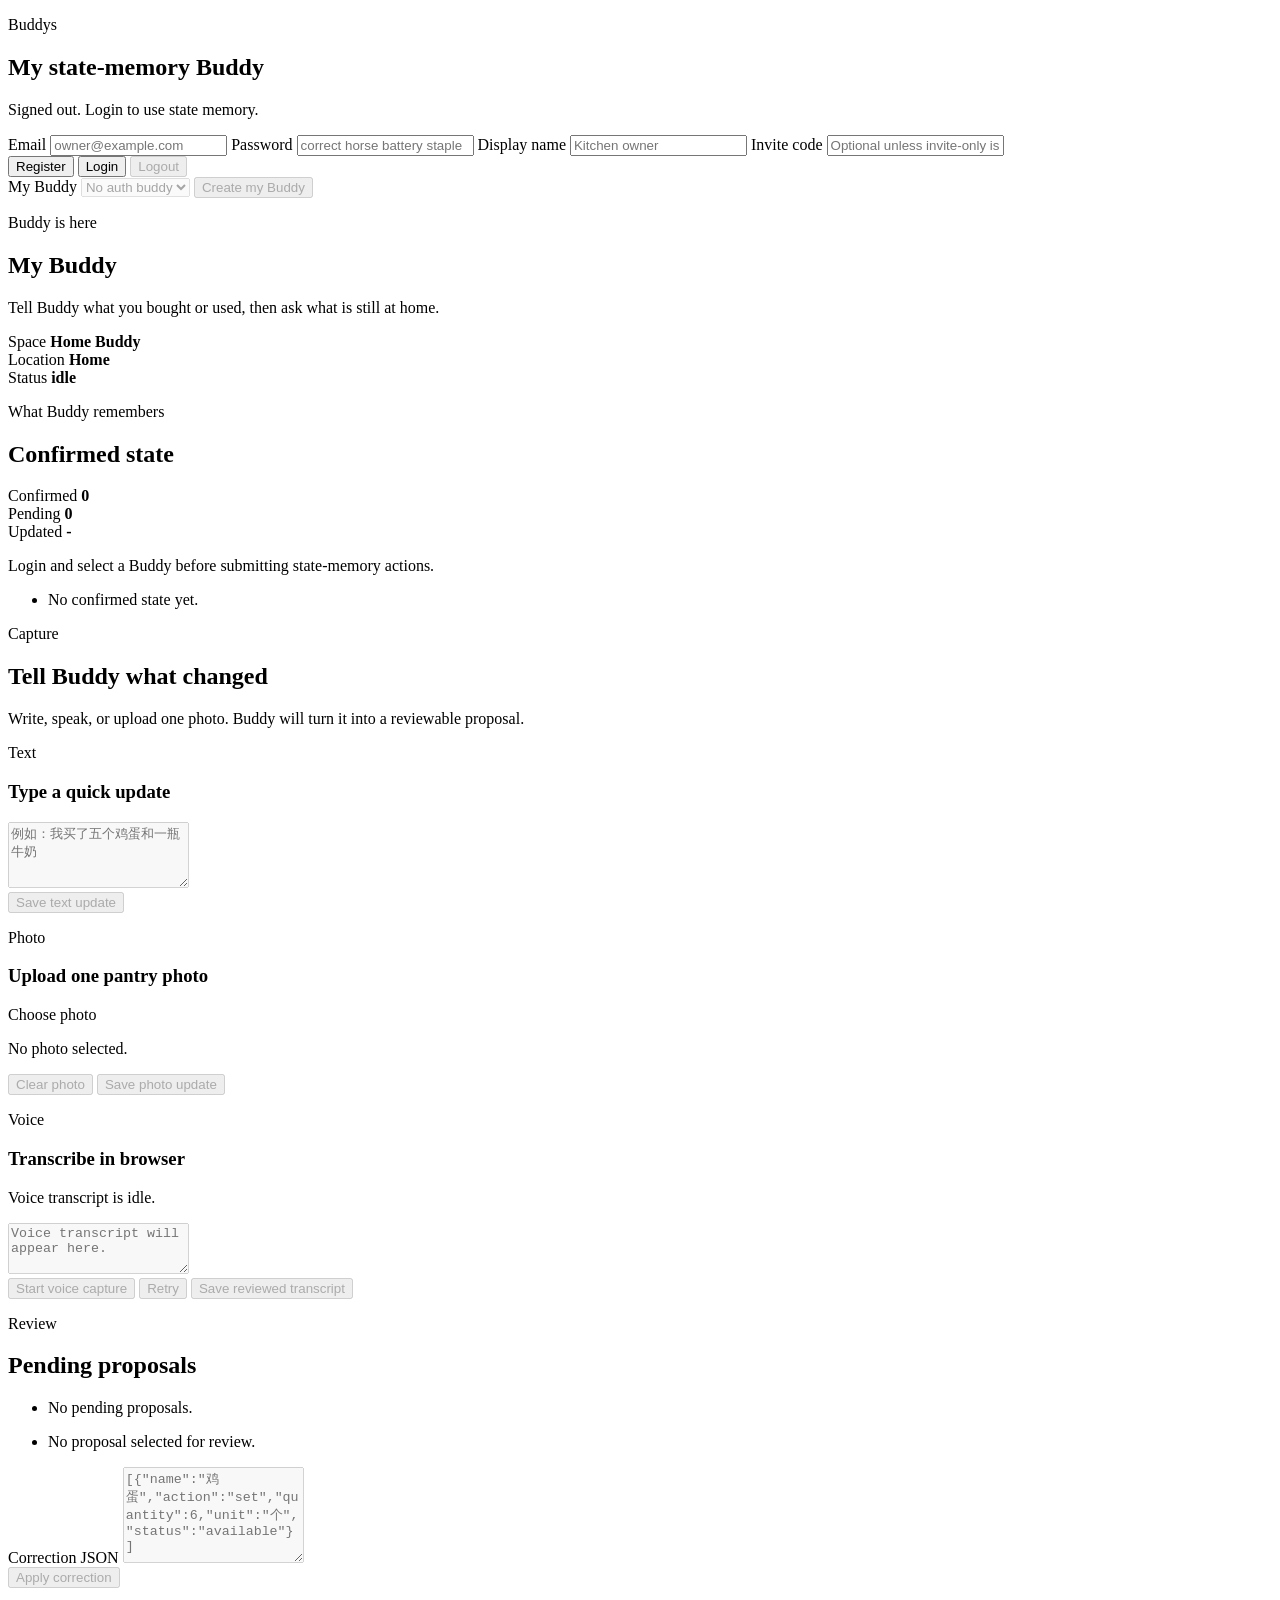
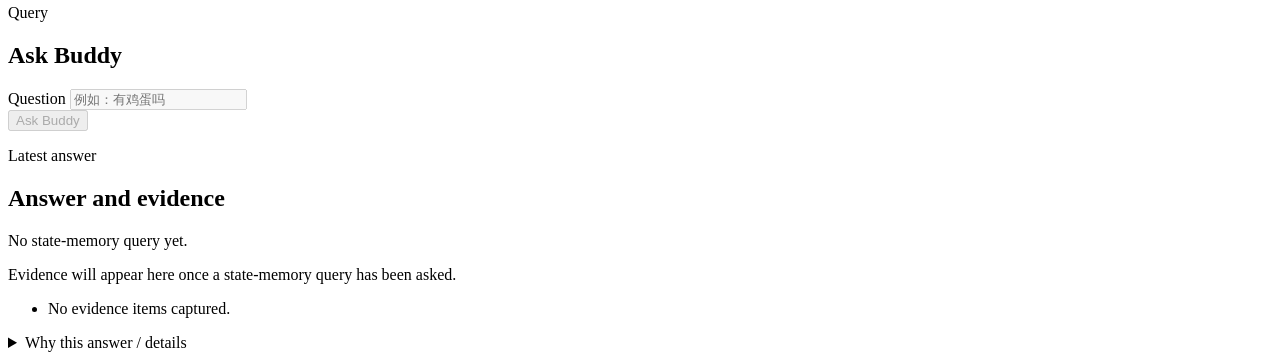
==== commit 47461294: "feat: gate registration behind invite code" ====
--- a/src/buddys_api/static/index.html
+++ b/src/buddys_api/static/index.html
@@ -28,6 +28,10 @@
           <label class="field">
             <span>Display name</span>
             <input id="authDisplayNameInput" type="text" placeholder="Kitchen owner" />
+          </label>
+          <label class="field">
+            <span>Invite code</span>
+            <input id="authInviteCodeInput" type="text" placeholder="Optional unless invite-only is enabled" />
           </label>
           <div class="button-row auth-actions">
             <button id="authRegisterButton" class="secondary-button" type="button">Register</button>
@@ -281,6 +285,9 @@
         </div>
       </details>
     </main>
+    <script>
+      window.BUDDYS_BOOTSTRAP = __BUDDYS_BOOTSTRAP__;
+    </script>
     <script src="/static/app.js"></script>
   </body>
 </html>
